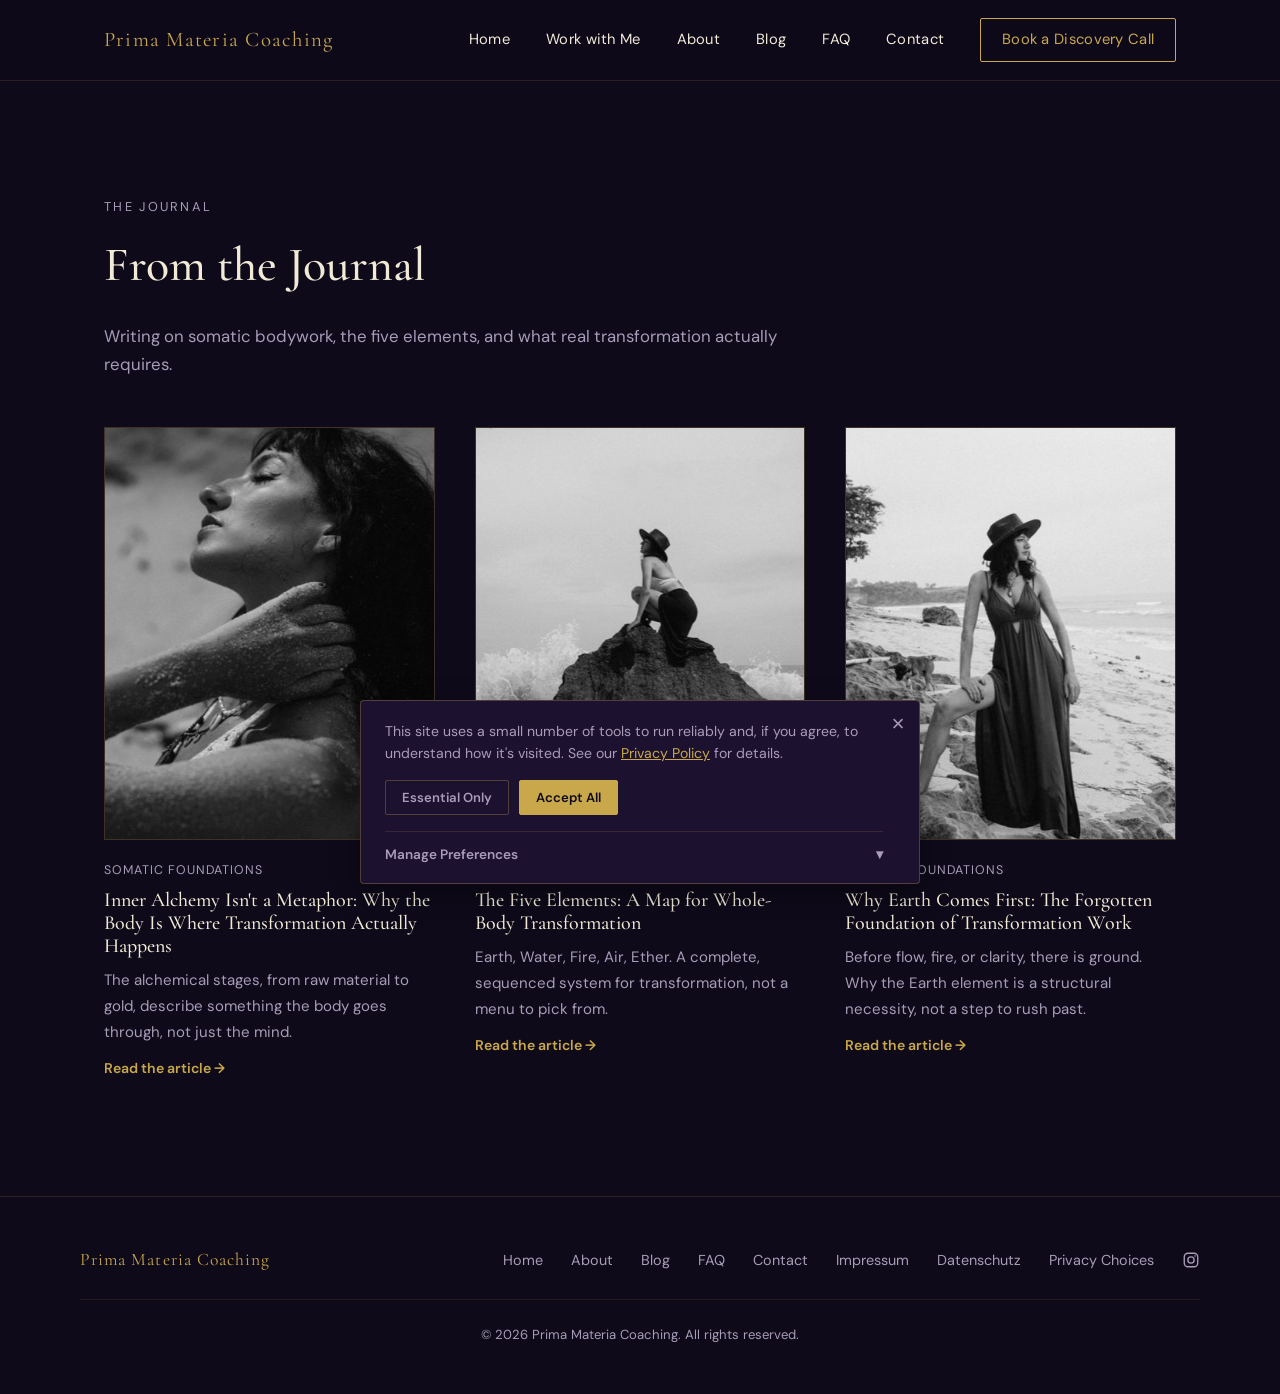
==== blog.html @ 2eb8806b "Add two more blog posts: The Five Elements overview and Inner Alchemy New posts from the provided ma" ====
<!DOCTYPE html>
<html lang="en">
<head>
<!-- Google tag (gtag.js), loaded only after cookie consent is granted -->
<script>
  window.dataLayer = window.dataLayer || [];
  function gtag(){dataLayer.push(arguments);}
  gtag('js', new Date());
</script>
<meta charset="UTF-8">
<meta name="viewport" content="width=device-width, initial-scale=1.0">
<title>Blog &mdash; Prima Materia Coaching</title>
<meta name="description" content="Writing on somatic bodywork, the five elements, and alchemical coaching from Prima Materia.">

<link rel="icon" href="data:image/svg+xml,%3Csvg xmlns='http://www.w3.org/2000/svg' viewBox='0 0 64 64'%3E%3Ccircle cx='32' cy='32' r='24' fill='none' stroke='%23C9A84C' stroke-width='3'/%3E%3Ccircle cx='32' cy='32' r='4' fill='%23C9A84C'/%3E%3C/svg%3E" type="image/svg+xml">

<link rel="preconnect" href="https://fonts.googleapis.com">
<link rel="preconnect" href="https://fonts.gstatic.com" crossorigin>
<link href="https://fonts.googleapis.com/css2?family=Cormorant+Garamond:ital,wght@0,400;0,500;0,600;1,500&family=DM+Sans:wght@400;500;600&display=swap" rel="stylesheet">

<link rel="stylesheet" href="css/style.css">
</head>
<body>

<a class="skip-link" href="#main">Skip to content</a>

<div class="consent-banner" id="cookieBanner" role="dialog" aria-live="polite" aria-label="Cookie notice">
  <button type="button" class="consent-banner-close" id="cookieClose" aria-label="Close">&times;</button>
  <p class="consent-banner-text">This site uses a small number of tools to run reliably and, if you agree, to understand how it's visited. See our <a href="datenschutz.html">Privacy Policy</a> for details.</p>
  <div class="consent-banner-actions">
    <button type="button" class="consent-btn-outline" id="cookieEssentialOnly">Essential Only</button>
    <button type="button" class="consent-btn-solid" id="cookieAcceptAllBanner">Accept All</button>
  </div>

  <button type="button" class="consent-accordion-toggle" id="cookieManagePrefs" aria-expanded="false" aria-controls="cookiePrefsPanel">
    <span>Manage Preferences</span>
    <span class="consent-accordion-chevron" aria-hidden="true">&#9662;</span>
  </button>

  <div class="consent-accordion-panel" id="cookiePrefsPanel" hidden>
    <p class="consent-purposes-label">Purposes</p>

    <div class="consent-purpose">
      <div class="consent-purpose-row">
        <div class="consent-purpose-info">
          <p class="consent-purpose-name">Analytics</p>
          <p class="consent-purpose-basis">Legal Basis: Consent &mdash; Opt In</p>
        </div>
        <label class="consent-toggle">
          <input type="checkbox" id="toggleAnalytics">
          <span class="consent-toggle-track"></span>
        </label>
      </div>
      <p class="consent-purpose-detail">Google Analytics, used to understand how visitors use this site. Nothing is loaded or set unless you opt in.</p>
    </div>

    <div class="consent-purpose">
      <div class="consent-purpose-row">
        <div class="consent-purpose-info">
          <p class="consent-purpose-name">Essential</p>
          <p class="consent-purpose-basis">Legal Basis: Legitimate Interest &mdash; Always Active</p>
        </div>
        <label class="consent-toggle consent-toggle--locked">
          <input type="checkbox" checked disabled aria-label="Essential, always active">
          <span class="consent-toggle-track"></span>
        </label>
      </div>
      <p class="consent-purpose-detail">Basic hosting and security logs required to serve this website reliably.</p>
    </div>

    <div class="consent-accordion-footer">
      <button type="button" class="btn btn-primary" id="cookieConfirm">Confirm</button>
    </div>
  </div>
</div>

<header class="site-header" id="siteHeader">
  <div class="nav-wrap">
    <a href="index.html#top" class="brand">Prima&nbsp;Materia&nbsp;Coaching</a>

    <nav class="site-nav" id="siteNav" aria-label="Primary">
      <a href="index.html#top">Home</a>
      <a href="index.html#journey">Work with Me</a>
      <a href="index.html#about">About</a>
      <a href="blog.html">Blog</a>
      <a href="index.html#faq">FAQ</a>
      <a href="index.html#contact">Contact</a>
      <a class="nav-cta calendly-link" href="https://calendly.com/imenbouzouita/1-1-discovery-call" target="_blank" rel="noopener">Book a Discovery Call</a>
    </nav>

    <button class="nav-toggle" id="navToggle" aria-expanded="false" aria-controls="siteNav" aria-label="Toggle navigation menu">
      <span></span><span></span><span></span>
    </button>
  </div>
</header>

<main id="main">
  <section class="section">
    <div class="section-inner">
      <p class="eyebrow">The Journal</p>
      <h1 class="section-headline">From the Journal</h1>
      <p class="section-intro">Writing on somatic bodywork, the five elements, and what real transformation actually requires.</p>

      <div class="blog-grid">
        <a class="blog-card" href="blog/inner-alchemy-and-the-body.html">
          <span class="blog-card-image">
            <img src="images/blog-03-alchemy-thumb.jpg" alt="Black and white close-up photo of a woman with sand on her skin, hands at her collarbone, eyes closed" width="640" height="960" loading="lazy">
          </span>
          <span class="blog-card-date">Somatic Foundations</span>
          <h3>Inner Alchemy Isn't a Metaphor: Why the Body Is Where Transformation Actually Happens</h3>
          <p>The alchemical stages, from raw material to gold, describe something the body goes through, not just the mind.</p>
          <span class="blog-card-link">Read the article &rarr;</span>
        </a>
        <a class="blog-card" href="blog/the-five-elements-overview.html">
          <span class="blog-card-image">
            <img src="images/blog-02-elements-thumb.jpg" alt="Black and white photo of a woman crouched on a rocky outcrop above crashing waves" width="640" height="960" loading="lazy">
          </span>
          <span class="blog-card-date">Somatic Foundations</span>
          <h3>The Five Elements: A Map for Whole-Body Transformation</h3>
          <p>Earth, Water, Fire, Air, Ether. A complete, sequenced system for transformation, not a menu to pick from.</p>
          <span class="blog-card-link">Read the article &rarr;</span>
        </a>
        <a class="blog-card" href="blog/why-earth-comes-first.html">
          <span class="blog-card-image">
            <img src="images/blog-01-earth-thumb.jpg" alt="Black and white portrait on a beach, evoking groundedness and the Earth element" width="640" height="960" loading="lazy">
          </span>
          <span class="blog-card-date">Somatic Foundations</span>
          <h3>Why Earth Comes First: The Forgotten Foundation of Transformation Work</h3>
          <p>Before flow, fire, or clarity, there is ground. Why the Earth element is a structural necessity, not a step to rush past.</p>
          <span class="blog-card-link">Read the article &rarr;</span>
        </a>
      </div>
    </div>
  </section>
</main>

<footer class="site-footer">
  <div class="footer-inner">
    <a href="index.html#top" class="brand brand--footer">Prima&nbsp;Materia&nbsp;Coaching</a>
    <nav class="footer-nav" aria-label="Footer">
      <a href="index.html#top">Home</a>
      <a href="index.html#about">About</a>
      <a href="blog.html">Blog</a>
      <a href="index.html#faq">FAQ</a>
      <a href="index.html#contact">Contact</a>
      <a href="impressum.html">Impressum</a>
      <a href="datenschutz.html">Datenschutz</a>
      <a href="#" id="cookieSettingsLink">Privacy Choices</a>
      <a href="https://www.instagram.com/ima_gi_n/" target="_blank" rel="noopener" class="footer-nav-icon" aria-label="Instagram">
        <svg viewBox="0 0 24 24" width="18" height="18" fill="none" stroke="currentColor" stroke-width="1.8" aria-hidden="true">
          <rect x="3" y="3" width="18" height="18" rx="5"/>
          <circle cx="12" cy="12" r="4.2"/>
          <circle cx="17.4" cy="6.6" r="1.1" fill="currentColor" stroke="none"/>
        </svg>
      </a>
    </nav>
    <p class="footer-copyright">&copy; <span id="year">2026</span> Prima Materia Coaching. All rights reserved.</p>
  </div>
</footer>

<script src="js/script.js"></script>
</body>
</html>
---- css/style.css ----
/* ===== Tokens ===== */
:root {
  --bg: #0E0A1A;
  --surface: #1C1230;
  --gold: #C9A84C;
  --amber: #B07060;
  --text: #F0EAD6;
  --muted: #A89CB8;

  --font-display: 'Cormorant Garamond', 'Times New Roman', serif;
  --font-body: 'DM Sans', -apple-system, BlinkMacSystemFont, sans-serif;

  --max-width: 1120px;
  --section-pad: clamp(4.5rem, 9vw, 8rem);
}

/* ===== Reset ===== */
* { box-sizing: border-box; }
html { scroll-behavior: smooth; }
@media (prefers-reduced-motion: reduce) {
  html { scroll-behavior: auto; }
}

body {
  margin: 0;
  background: var(--bg);
  color: var(--text);
  font-family: var(--font-body);
  font-size: 1.0625rem;
  line-height: 1.7;
  -webkit-font-smoothing: antialiased;
}

h1, h2, h3 {
  font-family: var(--font-display);
  font-weight: 500;
  line-height: 1.15;
  margin: 0 0 0.6em;
  color: var(--text);
}

p { margin: 0 0 1.2em; }
a { color: inherit; }

img, svg { display: block; max-width: 100%; }

/* ===== Skip link ===== */
.skip-link {
  position: absolute;
  left: -999px;
  top: 0;
  background: var(--gold);
  color: var(--bg);
  padding: 0.75rem 1.25rem;
  z-index: 200;
  font-weight: 600;
  text-decoration: none;
}
.skip-link:focus {
  left: 1rem;
  top: 1rem;
}

/* ===== Cookie notice, single container with an inline accordion ===== */
.consent-banner {
  display: none;
  position: fixed;
  left: 1rem;
  right: 1rem;
  bottom: 1rem;
  z-index: 300;
  max-width: 560px;
  max-height: 85vh;
  overflow-y: auto;
  margin: 0 auto;
  background: var(--surface);
  border: 1px solid rgba(201, 168, 76, 0.3);
  border-radius: 4px;
  padding: 1.25rem 2.25rem 1.25rem 1.5rem;
  box-shadow: 0 10px 30px rgba(0, 0, 0, 0.35);
}
.consent-banner.is-visible {
  display: block;
}
.consent-banner-close {
  position: absolute;
  top: 0.75rem;
  right: 0.9rem;
  background: none;
  border: none;
  color: var(--muted);
  font-size: 1.4rem;
  line-height: 1;
  cursor: pointer;
  padding: 0;
}
.consent-banner-close:hover { color: var(--gold); }
.consent-banner-text {
  margin: 0 0 1rem;
  color: var(--muted);
  font-size: 0.88rem;
  line-height: 1.5;
}
.consent-banner-text a {
  color: var(--gold);
  text-decoration: underline;
}
.consent-banner-actions {
  display: flex;
  flex-wrap: wrap;
  gap: 0.6rem;
}
.consent-accordion-toggle {
  display: flex;
  align-items: center;
  justify-content: space-between;
  gap: 0.75rem;
  width: 100%;
  margin-top: 1rem;
  background: none;
  border: none;
  border-top: 1px solid rgba(201, 168, 76, 0.15);
  color: var(--muted);
  font-family: var(--font-body);
  font-size: 0.85rem;
  font-weight: 600;
  cursor: pointer;
  padding: 0.9rem 0 0;
  text-align: left;
}
.consent-accordion-toggle:hover { color: var(--gold); }
.consent-accordion-chevron {
  transition: transform 0.2s ease;
  flex-shrink: 0;
}
.consent-accordion-toggle[aria-expanded="true"] .consent-accordion-chevron {
  transform: rotate(180deg);
}
.consent-accordion-panel {
  padding-top: 0.75rem;
}
.consent-purposes-label {
  font-size: 0.8rem;
  letter-spacing: 0.1em;
  text-transform: uppercase;
  color: var(--muted);
  margin: 0 0 0.25rem;
}
.consent-btn-outline,
.consent-btn-solid {
  font-family: var(--font-body);
  font-size: 0.82rem;
  font-weight: 600;
  padding: 0.5rem 1rem;
  border-radius: 2px;
  cursor: pointer;
  transition: border-color 0.2s ease, background-color 0.2s ease, color 0.2s ease;
}
.consent-btn-outline {
  background: none;
  border: 1px solid rgba(201, 168, 76, 0.3);
  color: var(--muted);
}
.consent-btn-outline:hover { border-color: var(--gold); color: var(--gold); }
.consent-btn-solid {
  background: var(--gold);
  border: 1px solid var(--gold);
  color: var(--bg);
}
.consent-btn-solid:hover { background: transparent; color: var(--gold); }

.consent-purpose {
  border-top: 1px solid rgba(201, 168, 76, 0.15);
  padding: 1rem 0;
}
.consent-purpose-row {
  display: flex;
  align-items: center;
  justify-content: space-between;
  gap: 1rem;
}
.consent-purpose-name {
  margin: 0 0 0.2rem;
  font-family: var(--font-body);
  font-weight: 600;
  color: var(--text);
  font-size: 0.98rem;
}
.consent-purpose-basis {
  margin: 0;
  font-size: 0.78rem;
  color: var(--muted);
}
.consent-purpose-detail {
  margin: 0.6rem 0 0;
  font-size: 0.85rem;
  color: var(--muted);
  line-height: 1.5;
}

.consent-toggle {
  position: relative;
  display: inline-block;
  width: 44px;
  height: 24px;
  flex-shrink: 0;
}
.consent-toggle input {
  position: absolute;
  opacity: 0;
  width: 100%;
  height: 100%;
  margin: 0;
  cursor: pointer;
}
.consent-toggle-track {
  position: absolute;
  inset: 0;
  background: rgba(201, 168, 76, 0.2);
  border-radius: 999px;
  transition: background-color 0.2s ease;
  pointer-events: none;
}
.consent-toggle-track::before {
  content: "";
  position: absolute;
  left: 3px;
  top: 3px;
  width: 18px;
  height: 18px;
  background: var(--muted);
  border-radius: 50%;
  transition: transform 0.2s ease, background-color 0.2s ease;
}
.consent-toggle input:checked + .consent-toggle-track {
  background: var(--gold);
}
.consent-toggle input:checked + .consent-toggle-track::before {
  transform: translateX(20px);
  background: var(--bg);
}
.consent-toggle input:disabled {
  cursor: not-allowed;
}
.consent-toggle input:disabled + .consent-toggle-track {
  opacity: 0.6;
}
.consent-toggle input:focus-visible + .consent-toggle-track {
  outline: 2px solid var(--gold);
  outline-offset: 2px;
}

.consent-accordion-footer {
  display: flex;
  justify-content: flex-end;
  margin-top: 0.5rem;
  padding-top: 1.25rem;
  border-top: 1px solid rgba(201, 168, 76, 0.15);
}
@media (max-width: 560px) {
  .consent-banner-actions .consent-btn-outline,
  .consent-banner-actions .consent-btn-solid { flex: 1; }
}
@media (prefers-reduced-motion: reduce) {
  .consent-toggle-track,
  .consent-toggle-track::before,
  .consent-accordion-chevron,
  .consent-btn-outline,
  .consent-btn-solid {
    transition: none;
  }
}

/* ===== Focus states ===== */
a:focus-visible,
button:focus-visible,
summary:focus-visible {
  outline: 2px solid var(--gold);
  outline-offset: 3px;
}

/* ===== Layout helpers ===== */
.section-inner {
  max-width: var(--max-width);
  margin: 0 auto;
  padding: 0 1.5rem;
}
.section-inner--narrow {
  max-width: 760px;
}
.section {
  padding: var(--section-pad) 0;
  position: relative;
}

.eyebrow {
  font-family: var(--font-body);
  font-size: 0.8rem;
  letter-spacing: 0.18em;
  text-transform: uppercase;
  color: var(--muted);
  margin: 0 0 1.25rem;
}
.eyebrow--brand {
  color: var(--gold);
  font-family: var(--font-display);
  font-size: 1.15rem;
  letter-spacing: 0.28em;
  margin-bottom: 1.5rem;
}

.sr-only {
  position: absolute;
  width: 1px;
  height: 1px;
  padding: 0;
  margin: -1px;
  overflow: hidden;
  clip: rect(0, 0, 0, 0);
  white-space: nowrap;
  border: 0;
}

.element-cycle {
  color: var(--gold);
  display: inline-block;
  width: 6.4ch;
  text-align: left;
  white-space: nowrap;
  transition: opacity 0.6s ease, transform 0.6s ease;
}
@media (max-width: 700px) {
  .element-cycle {
    display: block;
    width: auto;
    text-align: center;
    margin-top: -0.15em;
  }
}
.element-cycle.is-fading {
  opacity: 0;
  transform: translateY(4px);
}

.section-headline {
  font-size: clamp(2rem, 4.5vw, 3rem);
  max-width: 20ch;
}
.section-intro {
  max-width: 62ch;
  color: var(--muted);
  font-size: 1.05rem;
}

/* ===== Buttons ===== */
.btn {
  display: inline-block;
  font-family: var(--font-body);
  font-weight: 600;
  font-size: 0.95rem;
  letter-spacing: 0.03em;
  text-decoration: none;
  padding: 0.95rem 2.1rem;
  border-radius: 2px;
  border: 1px solid var(--gold);
  transition: background-color 0.25s ease, color 0.25s ease, transform 0.25s ease;
}
.btn-primary {
  background: var(--gold);
  color: var(--bg);
}
.btn-primary:hover,
.btn-primary:focus-visible {
  background: transparent;
  color: var(--gold);
}
.btn-large {
  padding: 1.15rem 2.6rem;
  font-size: 1rem;
}

/* ===== Header / Nav ===== */
.site-header {
  position: sticky;
  top: 0;
  z-index: 100;
  border-bottom: 1px solid rgba(201, 168, 76, 0.15);
}
.site-header::before {
  content: "";
  position: absolute;
  inset: 0;
  z-index: -1;
  background: rgba(14, 10, 26, 0.82);
  backdrop-filter: blur(10px);
  -webkit-backdrop-filter: blur(10px);
}
.nav-wrap {
  max-width: var(--max-width);
  margin: 0 auto;
  padding: 1.1rem 1.5rem;
  display: flex;
  align-items: center;
  justify-content: space-between;
}
.brand {
  font-family: var(--font-display);
  font-size: 1.3rem;
  letter-spacing: 0.06em;
  color: var(--gold);
  text-decoration: none;
}
.site-nav {
  display: flex;
  align-items: center;
  gap: 2.25rem;
}
.site-nav a {
  text-decoration: none;
  font-size: 0.92rem;
  letter-spacing: 0.02em;
  color: var(--text);
}
.site-nav a:not(.nav-cta):hover {
  color: var(--gold);
}
.nav-cta {
  display: inline-block;
  border: 1px solid var(--gold);
  color: var(--gold) !important;
  text-decoration: none;
  padding: 0.55rem 1.3rem;
  border-radius: 2px;
  transition: background-color 0.2s ease, color 0.2s ease;
}
.nav-cta:hover {
  background: var(--gold);
  color: var(--bg) !important;
}

.nav-toggle {
  display: none;
  flex-direction: column;
  justify-content: center;
  gap: 5px;
  width: 34px;
  height: 34px;
  background: none;
  border: none;
  cursor: pointer;
  padding: 0;
}
.nav-toggle span {
  display: block;
  width: 100%;
  height: 2px;
  background: var(--gold);
  transition: transform 0.25s ease, opacity 0.25s ease;
}
.nav-toggle[aria-expanded="true"] span:nth-child(1) {
  transform: translateY(7px) rotate(45deg);
}
.nav-toggle[aria-expanded="true"] span:nth-child(2) {
  opacity: 0;
}
.nav-toggle[aria-expanded="true"] span:nth-child(3) {
  transform: translateY(-7px) rotate(-45deg);
}

@media (max-width: 780px) {
  .nav-toggle { display: flex; }
  .site-nav {
    position: fixed;
    inset: 0 0 0 auto;
    top: 68px;
    height: calc(100% - 68px);
    width: min(78vw, 320px);
    background: var(--surface);
    flex-direction: column;
    align-items: flex-start;
    padding: 2.5rem 2rem;
    gap: 1.75rem;
    transform: translateX(100%);
    transition: transform 0.3s ease;
    border-left: 1px solid rgba(201, 168, 76, 0.2);
  }
  .site-nav.is-open {
    transform: translateX(0);
  }
  .site-nav .nav-cta {
    width: 100%;
    text-align: center;
  }
}

/* ===== Sacred geometry ===== */
.sacred-geometry {
  position: absolute;
  inset: 0;
  display: flex;
  align-items: center;
  justify-content: center;
  overflow: hidden;
  pointer-events: none;
  z-index: 1;
}
.sg-stack {
  position: relative;
  width: min(140vw, 900px);
  aspect-ratio: 1;
  animation: breathe 9s ease-in-out infinite;
  transform-origin: 50% 50%;
}
.sg-rotate {
  position: absolute;
  inset: 0;
  opacity: 0.16;
  animation: rotate-slow 160s linear infinite;
  transform-origin: 50% 50%;
}
.sg-rotate--outer {
  inset: -14%;
  opacity: 0.08;
  animation: rotate-slow 240s linear infinite reverse;
}
.sg-svg { width: 100%; height: 100%; display: block; }

.sacred-geometry--small .sg-stack {
  width: min(100vw, 640px);
}
.sacred-geometry--small .sg-rotate {
  opacity: 0.12;
}

@keyframes rotate-slow {
  from { transform: rotate(0deg); }
  to { transform: rotate(360deg); }
}
@keyframes breathe {
  0%, 100% { transform: scale(1); }
  50% { transform: scale(1.045); }
}

@media (prefers-reduced-motion: reduce) {
  .sg-rotate { animation: none; }
  .sg-stack { animation: none; }
  .hero-photo-img { animation: none; }
}

/* ===== Hero ===== */
.hero {
  min-height: 92vh;
  display: flex;
  align-items: center;
  justify-content: center;
  text-align: center;
  padding: 8rem 1.5rem 5rem;
  position: relative;
  overflow: hidden;
  background: var(--bg);
}
.hero-photo-media {
  position: absolute;
  inset: 0;
  z-index: 0;
  overflow: hidden;
}
.hero-photo-img {
  display: block;
  width: 100%;
  height: 100%;
  object-fit: cover;
  object-position: center 12%;
  filter: grayscale(1) contrast(1.05);
  animation: ken-burns 32s ease-in-out infinite;
  transform-origin: 55% 25%;
  will-change: transform;
}
@keyframes ken-burns {
  0% { transform: scale(1) translate3d(0, 0, 0); }
  50% { transform: scale(1.09) translate3d(-1.2%, -1%, 0); }
  100% { transform: scale(1) translate3d(0, 0, 0); }
}
.hero-photo-overlay {
  position: absolute;
  inset: 0;
  z-index: 1;
  background:
    linear-gradient(180deg, rgba(14, 10, 26, 0.82) 0%, rgba(14, 10, 26, 0.68) 35%, rgba(14, 10, 26, 0.82) 78%, rgba(14, 10, 26, 0.94) 100%);
}
.hero-inner {
  position: relative;
  z-index: 2;
  max-width: 780px;
}
.hero-headline {
  font-size: clamp(2.6rem, 7vw, 4.5rem);
  margin-bottom: 0.5em;
  background: linear-gradient(90deg, var(--text) 20%, var(--gold) 50%, var(--text) 80%);
  background-size: 180% auto;
  background-position: 0% 0%;
  -webkit-background-clip: text;
  background-clip: text;
  color: transparent;
  -webkit-text-fill-color: transparent;
  animation: headline-shimmer 7s ease-in-out infinite;
}
@keyframes headline-shimmer {
  0% { background-position: 0% 0%; }
  100% { background-position: -180% 0%; }
}
@media (prefers-reduced-motion: reduce) {
  .hero-headline {
    animation: none;
    background: none;
    -webkit-text-fill-color: currentColor;
    color: var(--text);
  }
}
.hero-sub {
  font-size: clamp(1.05rem, 2vw, 1.25rem);
  color: var(--text);
  max-width: 46ch;
  margin: 0 auto 1.25em;
}
.hero-support {
  color: var(--muted);
  max-width: 52ch;
  margin: 0 auto 2.25em;
  font-size: 0.98rem;
}

/* ===== Mirror section ===== */
.mirror {
  background: var(--surface);
}
.tree-of-life {
  position: absolute;
  inset: 0;
  display: flex;
  align-items: center;
  justify-content: center;
  overflow: hidden;
  pointer-events: none;
  z-index: 0;
}
.tol-svg {
  width: min(88%, 820px);
  height: auto;
  opacity: 0.09;
}
@media (max-width: 700px) {
  .tol-svg {
    width: min(150%, 640px);
  }
}
.mirror .section-inner {
  position: relative;
  z-index: 1;
  max-width: 760px;
  text-align: center;
}
.mirror-body {
  position: relative;
  margin-top: 2.5rem;
}
.mirror-body .mirror-list,
.mirror-body .mirror-closing {
  position: relative;
  z-index: 1;
}
.mirror-list p {
  font-family: var(--font-display);
  font-size: clamp(1.15rem, 2.4vw, 1.5rem);
  font-style: italic;
  color: var(--text);
  margin-bottom: 1.4em;
  text-shadow: 0 0 14px var(--surface), 0 0 6px var(--surface);
}
.mirror-closing {
  margin-top: 2rem;
  color: var(--gold);
  font-weight: 600;
  font-family: var(--font-body);
  font-size: 1rem;
  letter-spacing: 0.02em;
  text-shadow: 0 0 14px var(--surface), 0 0 6px var(--surface);
}

/* ===== Timeline (Five elements) ===== */
.timeline {
  list-style: none;
  margin: 4rem 0 0;
  padding: 0;
  position: relative;
}
.timeline::before {
  content: "";
  position: absolute;
  left: 29px;
  top: 8px;
  bottom: 8px;
  width: 1px;
  background: linear-gradient(to bottom, transparent, var(--gold) 8%, var(--gold) 92%, transparent);
  opacity: 0.35;
}
.timeline-item {
  display: flex;
  gap: 1.75rem;
  margin-bottom: 3.25rem;
  position: relative;
}
.timeline-item:last-child { margin-bottom: 0; }
.timeline-icon {
  flex: none;
  width: 60px;
  height: 60px;
  border-radius: 50%;
  background: var(--surface);
  border: 1px solid rgba(201, 168, 76, 0.4);
  display: flex;
  align-items: center;
  justify-content: center;
  padding: 12px;
  position: relative;
  z-index: 1;
}
.timeline-icon svg { width: 100%; height: 100%; }
.timeline-icon-glyph {
  font-size: 1.9rem;
  line-height: 1;
  color: var(--gold);
}
.timeline-content h3 {
  font-size: 1.6rem;
  color: var(--gold);
  margin-bottom: 0.2em;
}
.timeline-tags {
  font-size: 0.8rem;
  letter-spacing: 0.08em;
  text-transform: uppercase;
  color: var(--muted);
  margin-bottom: 0.8em;
}
.timeline-content p:last-child {
  color: var(--text);
  max-width: 60ch;
  margin-bottom: 0;
}

@media (max-width: 560px) {
  .timeline::before { left: 23px; }
  .timeline-icon { width: 46px; height: 46px; padding: 9px; }
  .timeline-item { gap: 1.15rem; }
}

/* ===== Process ===== */
.process { background: var(--surface); }
.steps {
  display: grid;
  grid-template-columns: repeat(4, 1fr);
  gap: 2.5rem;
  margin: 3.5rem 0 3rem;
}
.step-mark {
  display: inline-block;
  font-size: 1.8rem;
  color: var(--gold);
  margin-bottom: 1rem;
}
.step h3 {
  font-size: 1.4rem;
  margin-bottom: 0.5em;
}
.step p { color: var(--muted); }

.process-closing {
  font-family: var(--font-display);
  font-style: italic;
  font-size: 1.2rem;
  color: var(--text);
  max-width: 56ch;
  margin-bottom: 2rem;
}

@media (max-width: 860px) {
  .steps { grid-template-columns: repeat(2, 1fr); gap: 2.25rem; }
}
@media (max-width: 560px) {
  .steps { grid-template-columns: 1fr; }
}

/* ===== About ===== */
.section-inner--about { max-width: 980px; }
.about-grid {
  display: grid;
  grid-template-columns: minmax(220px, 300px) 1fr;
  gap: 3.5rem;
  margin-top: 3rem;
  align-items: start;
}
.about-portrait {
  margin: 0;
  position: sticky;
  top: 6.5rem;
}
.about-portrait img {
  width: 100%;
  height: auto;
  display: block;
  filter: grayscale(1) contrast(1.05);
  border: 1px solid rgba(201, 168, 76, 0.25);
}
.about-copy p { color: var(--text); }
.about-invitation {
  color: var(--gold);
  font-family: var(--font-display);
  font-size: 1.2rem;
  margin-top: 1.75rem;
}
.credentials {
  margin-top: 2.5rem;
  padding-top: 2rem;
  border-top: 1px solid rgba(201, 168, 76, 0.2);
  color: var(--muted);
  font-size: 0.92rem;
  line-height: 1.75;
}

.credential-highlight {
  font-family: var(--font-display);
  font-size: clamp(1.05rem, 1.8vw, 1.2rem);
  color: var(--text);
  border-top: 1px solid rgba(201, 168, 76, 0.3);
  border-bottom: 1px solid rgba(201, 168, 76, 0.3);
  padding: 1.1rem 0;
  margin: 1.75rem 0;
}
.credential-highlight strong {
  color: var(--gold);
  font-weight: 500;
}

@media (max-width: 760px) {
  .about-grid {
    grid-template-columns: 1fr;
    gap: 2rem;
  }
  .about-portrait {
    position: static;
    max-width: 280px;
    margin: 0 auto;
  }
}

/* ===== FAQ ===== */
.faq-list { margin-top: 2.5rem; }
.faq-item {
  border-bottom: 1px solid rgba(201, 168, 76, 0.2);
  padding: 1.5rem 0;
}
.faq-item summary {
  cursor: pointer;
  font-family: var(--font-display);
  font-size: 1.25rem;
  color: var(--text);
  list-style: none;
  display: flex;
  align-items: center;
  justify-content: space-between;
  gap: 1rem;
}
.faq-item summary::-webkit-details-marker { display: none; }
.faq-item summary::after {
  content: "+";
  flex: none;
  color: var(--gold);
  font-size: 1.5rem;
  font-family: var(--font-body);
  transition: transform 0.25s ease;
}
.faq-item[open] summary::after {
  transform: rotate(45deg);
}
.faq-item p {
  color: var(--muted);
  margin: 1rem 0 0;
  max-width: 62ch;
}

/* ===== Contact ===== */
.contact { background: var(--surface); }
.contact-form {
  margin-top: 2.5rem;
  display: flex;
  flex-direction: column;
  gap: 1.5rem;
}
.form-row {
  display: flex;
  flex-direction: column;
  gap: 0.5rem;
}
.form-row label {
  font-size: 0.8rem;
  letter-spacing: 0.1em;
  text-transform: uppercase;
  color: var(--muted);
}
.form-row input,
.form-row textarea {
  font-family: var(--font-body);
  font-size: 1rem;
  color: var(--text);
  background: var(--bg);
  border: 1px solid rgba(201, 168, 76, 0.3);
  border-radius: 2px;
  padding: 0.85rem 1rem;
  resize: vertical;
}
.form-row input:focus,
.form-row textarea:focus {
  outline: none;
  border-color: var(--gold);
}
.contact-form .btn {
  align-self: flex-start;
  width: 100%;
  max-width: 320px;
  text-align: center;
  box-sizing: border-box;
}
.form-status {
  font-size: 0.9rem;
  color: var(--gold);
  min-height: 1.3em;
  margin: 0;
}
.form-status.is-error {
  color: var(--amber);
}

.form-secondary-cta {
  margin-top: 2.5rem;
  padding-top: 2rem;
  border-top: 1px solid rgba(201, 168, 76, 0.2);
}
.form-secondary-cta-label {
  color: var(--muted);
  font-size: 0.95rem;
  margin-bottom: 1rem;
}
.faq-disclaimer {
  margin-top: 2.5rem;
  padding-top: 2rem;
  border-top: 1px solid rgba(201, 168, 76, 0.2);
  color: var(--muted);
  font-size: 0.78rem;
  line-height: 1.6;
}
.form-secondary-cta .nav-cta {
  width: 100%;
  max-width: 320px;
  text-align: center;
  box-sizing: border-box;
}

/* ===== Final CTA ===== */
.final-cta {
  text-align: center;
  overflow: hidden;
  position: relative;
}
.final-cta--photo {
  background-image: url("../images/final-cta-bg-mobile.jpg");
  background-size: cover;
  background-position: center 30%;
}
@media (min-width: 701px) {
  .final-cta--photo {
    background-image: url("../images/final-cta-bg.jpg");
  }
}
.final-cta .section-inner { position: relative; z-index: 1; }
.final-cta-body {
  color: var(--muted);
  max-width: 48ch;
  margin: 0 auto 2.25rem;
}

/* ===== Legal content (Impressum) ===== */
.legal-content h2 {
  font-size: 1.25rem;
  margin-top: 2.25rem;
}
.legal-content h2:first-child {
  margin-top: 0;
}
.legal-content p {
  color: var(--muted);
}
.legal-content a {
  color: var(--gold);
}
.legal-updated {
  margin-top: 2.5rem;
  padding-top: 1.5rem;
  border-top: 1px solid rgba(201, 168, 76, 0.15);
  font-size: 0.85rem;
}

/* ===== Blog listing ===== */
.blog-showcase { background: var(--surface); }
.blog-grid {
  display: flex;
  flex-wrap: wrap;
  gap: 2.5rem;
  margin-top: 3rem;
}
.blog-card {
  display: flex;
  flex-direction: column;
  flex: 1 1 280px;
  max-width: 340px;
  text-decoration: none;
  color: inherit;
}
.blog-card-image {
  display: block;
  aspect-ratio: 4 / 5;
  overflow: hidden;
  margin-bottom: 1.25rem;
  border: 1px solid rgba(201, 168, 76, 0.25);
}
.blog-card-image img {
  width: 100%;
  height: 100%;
  object-fit: cover;
  filter: grayscale(1) contrast(1.05);
  transition: transform 0.4s ease;
}
.blog-card:hover .blog-card-image img {
  transform: scale(1.04);
}
.blog-card-date {
  font-size: 0.78rem;
  letter-spacing: 0.08em;
  text-transform: uppercase;
  color: var(--muted);
  margin-bottom: 0.5rem;
}
.blog-card h3 {
  font-size: 1.25rem;
  margin-bottom: 0.5em;
}
.blog-card p {
  color: var(--muted);
  font-size: 0.94rem;
  margin-bottom: 0.75rem;
}
.blog-card-link {
  color: var(--gold);
  font-size: 0.88rem;
  font-weight: 600;
}
.blog-showcase-cta {
  display: inline-block;
  margin-top: 2.5rem;
}
@media (prefers-reduced-motion: reduce) {
  .blog-card-image img { transition: none; }
}

/* ===== Blog article ===== */
.article-back-link {
  display: inline-block;
  margin-bottom: 2.5rem;
  color: var(--muted);
  font-size: 0.9rem;
  text-decoration: underline;
}
.article-back-link:hover { color: var(--gold); }
.article-header {
  max-width: 720px;
  margin: 0 auto 2.5rem;
  text-align: center;
}
.article-header .eyebrow { text-align: center; }
.article-featured-image {
  max-width: 640px;
  margin: 0 auto 3rem;
  border: 1px solid rgba(201, 168, 76, 0.25);
  overflow: hidden;
}
.article-featured-image img {
  width: 100%;
  display: block;
  filter: grayscale(1) contrast(1.05);
}
.article-body {
  max-width: 720px;
  margin: 0 auto;
  color: var(--text);
  font-size: 1.05rem;
  line-height: 1.8;
}
.article-body h2 {
  font-size: 1.6rem;
  margin-top: 2.5rem;
}
.article-body ul {
  margin: 0 0 1.4em;
  padding-left: 1.3em;
}
.article-body li {
  margin-bottom: 0.6em;
}
.article-body strong {
  color: var(--gold);
  font-weight: 600;
}
.article-cta {
  margin-top: 3rem;
  padding-top: 2rem;
  border-top: 1px solid rgba(201, 168, 76, 0.2);
  font-family: var(--font-display);
  font-style: italic;
  font-size: 1.15rem;
  color: var(--muted);
  text-align: center;
}
.article-cta a {
  color: var(--gold);
  font-style: normal;
  font-weight: 600;
}

/* ===== Footer ===== */
.site-footer {
  border-top: 1px solid rgba(201, 168, 76, 0.15);
  padding: 3rem 1.5rem;
}
.footer-inner {
  max-width: var(--max-width);
  margin: 0 auto;
  display: flex;
  flex-wrap: wrap;
  align-items: center;
  justify-content: space-between;
  gap: 1.5rem;
}
.brand--footer { font-size: 1.1rem; }
.footer-nav {
  display: flex;
  flex-wrap: wrap;
  align-items: center;
  justify-content: center;
  gap: 1rem 1.75rem;
}
.footer-nav a {
  text-decoration: none;
  font-size: 0.9rem;
  color: var(--muted);
}
.footer-nav a:hover { color: var(--gold); }
.footer-nav-icon {
  display: inline-flex;
  align-items: center;
}
.footer-copyright {
  width: 100%;
  color: var(--muted);
  font-size: 0.82rem;
  margin: 0;
  text-align: center;
  padding-top: 1.5rem;
  border-top: 1px solid rgba(201, 168, 76, 0.1);
}

/* ===== Scroll reveal ===== */
.reveal {
  opacity: 0;
  transform: translateY(24px);
  transition: opacity 1.4s ease, transform 1.4s ease;
}
.reveal.is-visible {
  opacity: 1;
  transform: translateY(0);
}
@media (prefers-reduced-motion: reduce) {
  .reveal {
    opacity: 1;
    transform: none;
    transition: none;
  }
}
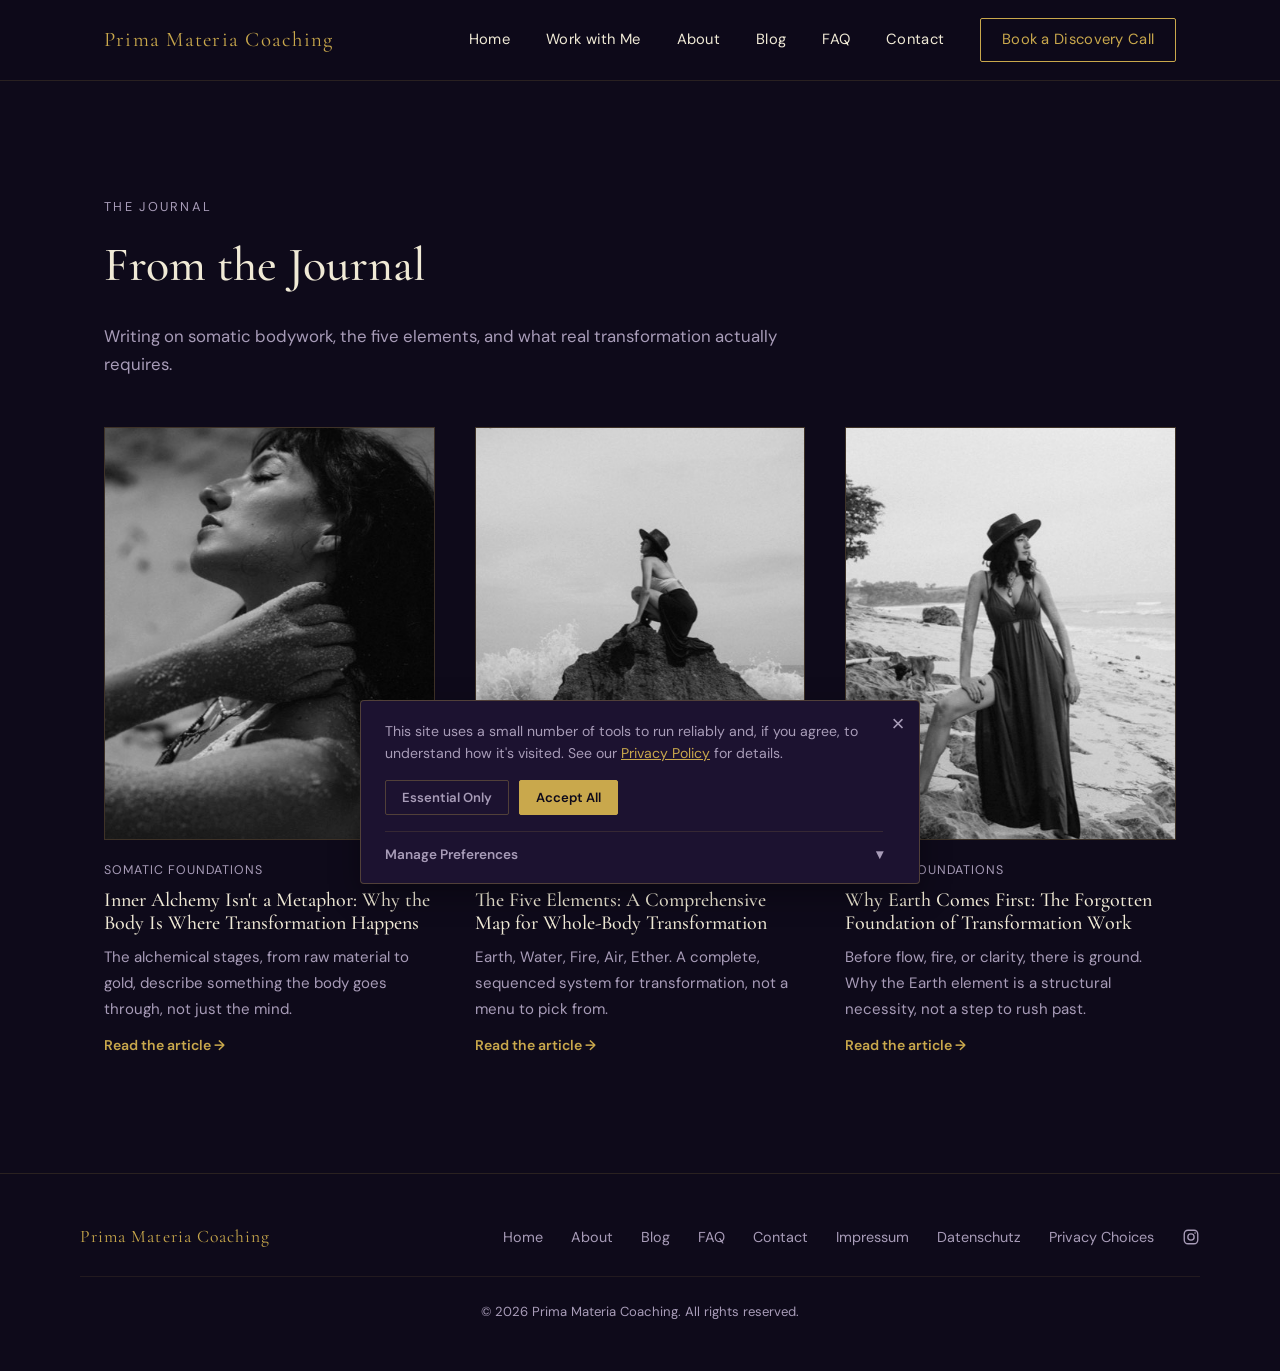
==== commit 7f7dbec5: "Tweak article titles: drop 'Actually', add 'Comprehensive'" ====
--- a/blog.html
+++ b/blog.html
@@ -107,7 +107,7 @@
             <img src="images/blog-03-alchemy-thumb.jpg" alt="Black and white close-up photo of a woman with sand on her skin, hands at her collarbone, eyes closed" width="640" height="960" loading="lazy">
           </span>
           <span class="blog-card-date">Somatic Foundations</span>
-          <h3>Inner Alchemy Isn't a Metaphor: Why the Body Is Where Transformation Actually Happens</h3>
+          <h3>Inner Alchemy Isn't a Metaphor: Why the Body Is Where Transformation Happens</h3>
           <p>The alchemical stages, from raw material to gold, describe something the body goes through, not just the mind.</p>
           <span class="blog-card-link">Read the article &rarr;</span>
         </a>
@@ -116,7 +116,7 @@
             <img src="images/blog-02-elements-thumb.jpg" alt="Black and white photo of a woman crouched on a rocky outcrop above crashing waves" width="640" height="960" loading="lazy">
           </span>
           <span class="blog-card-date">Somatic Foundations</span>
-          <h3>The Five Elements: A Map for Whole-Body Transformation</h3>
+          <h3>The Five Elements: A Comprehensive Map for Whole-Body Transformation</h3>
           <p>Earth, Water, Fire, Air, Ether. A complete, sequenced system for transformation, not a menu to pick from.</p>
           <span class="blog-card-link">Read the article &rarr;</span>
         </a>
--- a/css/style.css
+++ b/css/style.css
@@ -1081,22 +1081,35 @@
   text-decoration: underline;
 }
 .article-back-link:hover { color: var(--gold); }
+.article-cta + .article-back-link {
+  display: block;
+  margin: 3rem 0 0;
+}
 .article-header {
-  max-width: 720px;
-  margin: 0 auto 2.5rem;
-  text-align: center;
-}
-.article-header .eyebrow { text-align: center; }
+  margin: 0 0 2.5rem;
+}
+.article-header .section-headline {
+  max-width: none;
+}
 .article-featured-image {
-  max-width: 640px;
-  margin: 0 auto 3rem;
+  aspect-ratio: 4 / 3;
+  margin: 0 0 3rem;
   border: 1px solid rgba(201, 168, 76, 0.25);
   overflow: hidden;
 }
 .article-featured-image img {
   width: 100%;
+  height: 100%;
   display: block;
+  object-fit: cover;
+  object-position: center 25%;
   filter: grayscale(1) contrast(1.05);
+}
+.article-featured-image--lower img {
+  object-position: center 48%;
+}
+@media (max-width: 560px) {
+  .article-featured-image { aspect-ratio: 4 / 3.6; }
 }
 .article-body {
   max-width: 720px;
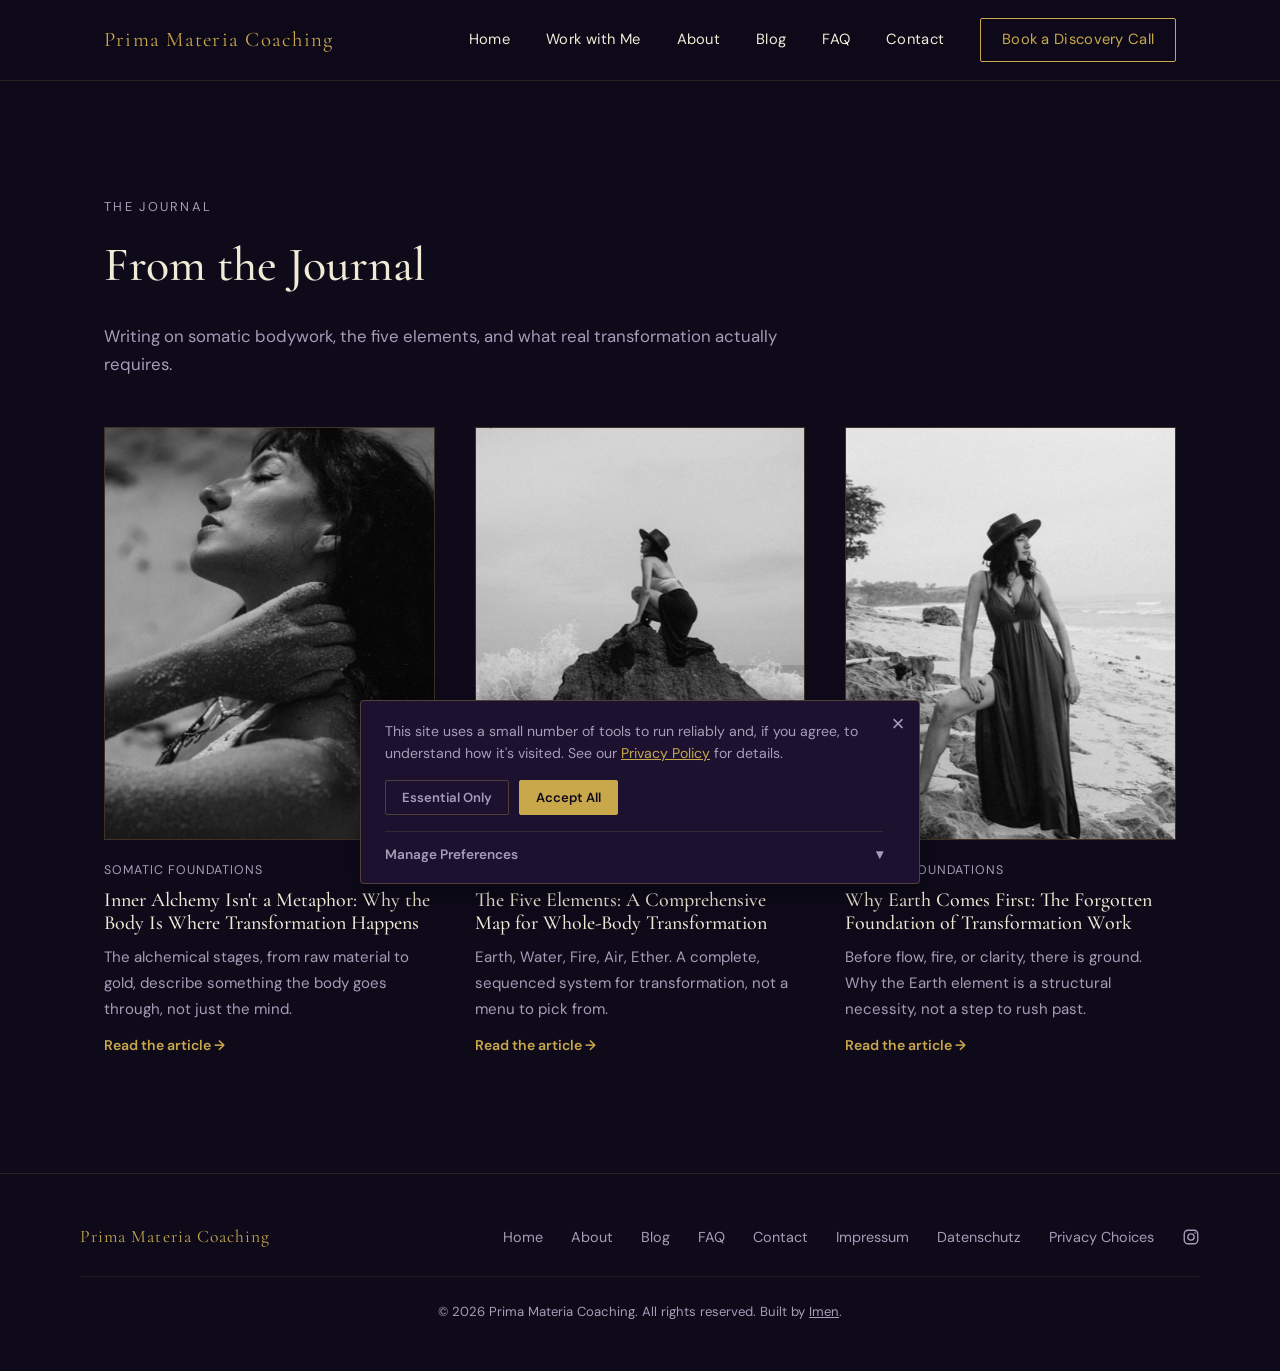
==== commit 270fe1c5: "Add 'Built by Imen' credit link to footer" ====
--- a/blog.html
+++ b/blog.html
@@ -154,7 +154,7 @@
         </svg>
       </a>
     </nav>
-    <p class="footer-copyright">&copy; <span id="year">2026</span> Prima Materia Coaching. All rights reserved.</p>
+    <p class="footer-copyright">&copy; <span id="year">2026</span> Prima Materia Coaching. All rights reserved. Built by <a href="https://www.imenbouzouita.com/" target="_blank" rel="noopener">Imen</a>.</p>
   </div>
 </footer>
 
--- a/css/style.css
+++ b/css/style.css
@@ -1106,7 +1106,13 @@
   filter: grayscale(1) contrast(1.05);
 }
 .article-featured-image--lower img {
-  object-position: center 48%;
+  object-position: center 38%;
+}
+.article-featured-image--higher img {
+  object-position: center 30%;
+}
+.article-featured-image--slight img {
+  object-position: center 18%;
 }
 @media (max-width: 560px) {
   .article-featured-image { aspect-ratio: 4 / 3.6; }
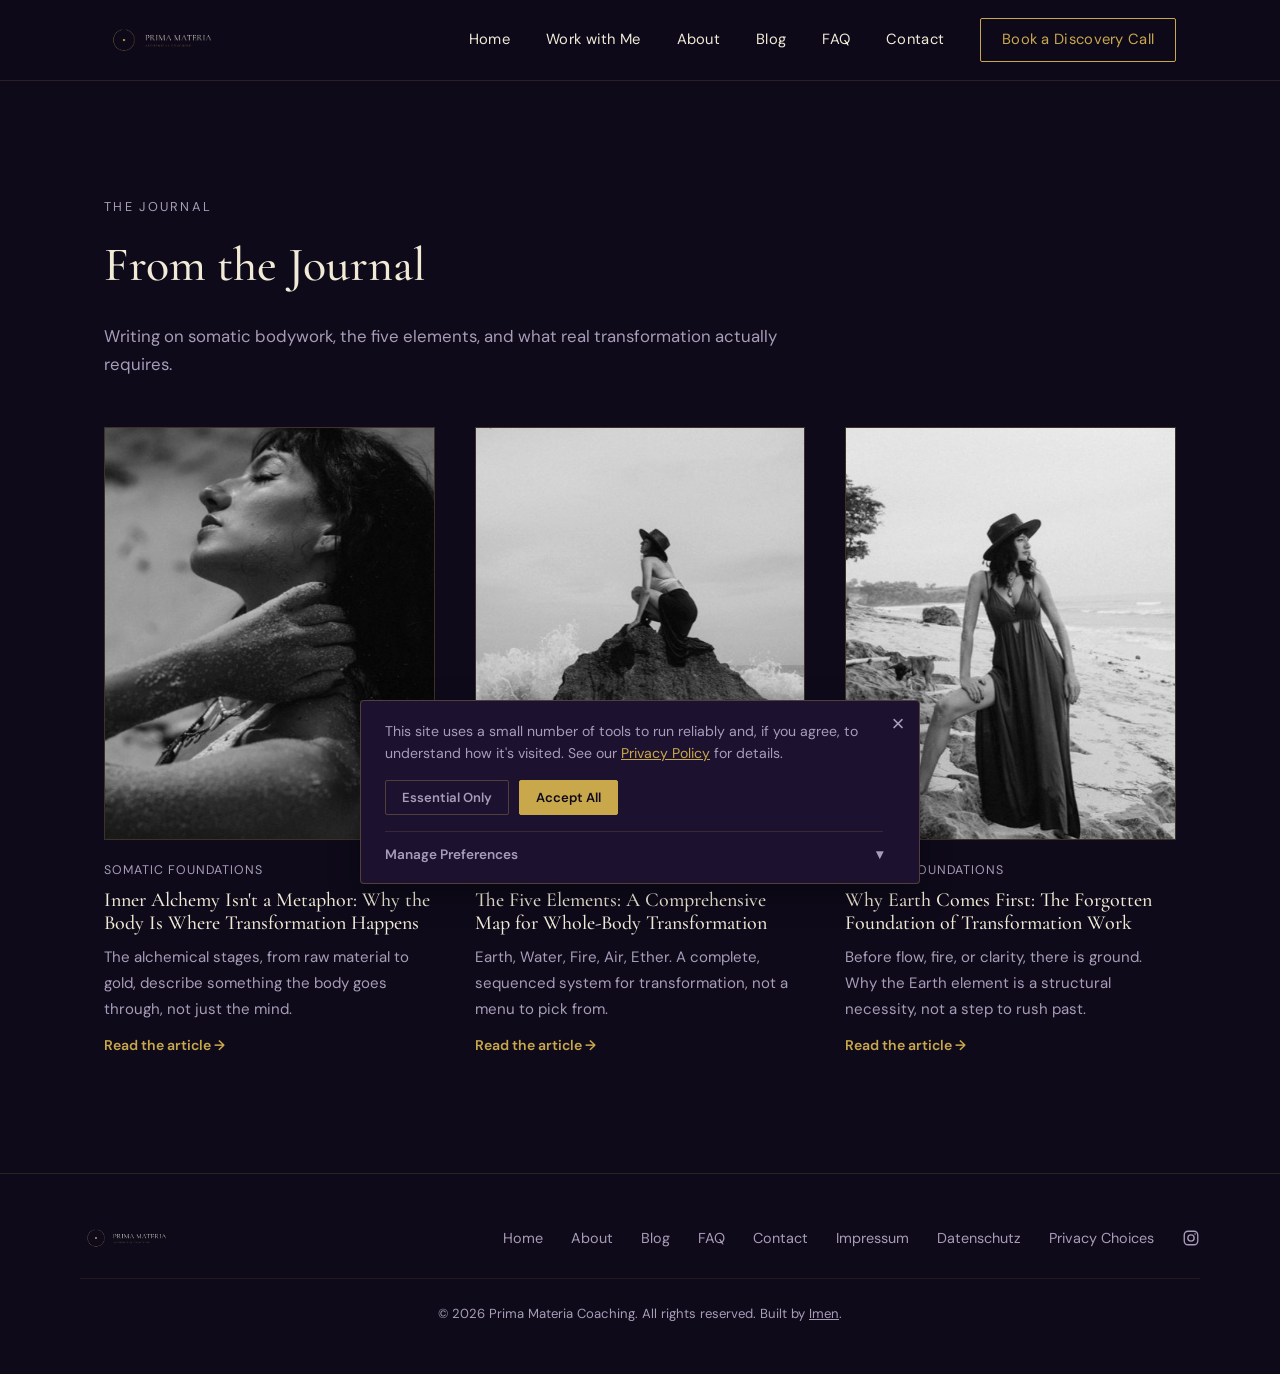
==== commit 3c70cfbe: "Replace text wordmark with logo image in nav and footer Applied across all 7 pages (index, impressum" ====
--- a/blog.html
+++ b/blog.html
@@ -16,7 +16,7 @@
 
 <link rel="preconnect" href="https://fonts.googleapis.com">
 <link rel="preconnect" href="https://fonts.gstatic.com" crossorigin>
-<link href="https://fonts.googleapis.com/css2?family=Cormorant+Garamond:ital,wght@0,400;0,500;0,600;1,500&family=DM+Sans:wght@400;500;600&display=swap" rel="stylesheet">
+<link href="https://fonts.googleapis.com/css2?family=Cormorant+Garamond:ital,wght@0,400;0,500;0,600;1,500&family=DM+Sans:wght@400;500;600&display=optional" rel="stylesheet">
 
 <link rel="stylesheet" href="css/style.css">
 </head>
@@ -76,7 +76,7 @@
 
 <header class="site-header" id="siteHeader">
   <div class="nav-wrap">
-    <a href="index.html#top" class="brand">Prima&nbsp;Materia&nbsp;Coaching</a>
+    <a href="index.html#top" class="brand"><img src="images/logo.png" alt="Prima Materia Coaching" class="brand-logo" width="1600" height="420"></a>
 
     <nav class="site-nav" id="siteNav" aria-label="Primary">
       <a href="index.html#top">Home</a>
@@ -136,7 +136,7 @@
 
 <footer class="site-footer">
   <div class="footer-inner">
-    <a href="index.html#top" class="brand brand--footer">Prima&nbsp;Materia&nbsp;Coaching</a>
+    <a href="index.html#top" class="brand brand--footer"><img src="images/logo.png" alt="Prima Materia Coaching" class="brand-logo" width="1600" height="420"></a>
     <nav class="footer-nav" aria-label="Footer">
       <a href="index.html#top">Home</a>
       <a href="index.html#about">About</a>
@@ -158,6 +158,6 @@
   </div>
 </footer>
 
-<script src="js/script.js"></script>
+<script src="js/script.js" defer></script>
 </body>
 </html>
--- a/css/style.css
+++ b/css/style.css
@@ -1,4 +1,20 @@
 /* ===== Tokens ===== */
+@font-face {
+  font-family: 'Cormorant Garamond Fallback';
+  src: local('Times New Roman'), local('Liberation Serif'), local('Georgia');
+  ascent-override: 95.96%;
+  descent-override: 29.81%;
+  line-gap-override: 0%;
+  size-adjust: 96.29%;
+}
+@font-face {
+  font-family: 'DM Sans Fallback';
+  src: local('Helvetica Neue'), local('Segoe UI'), local('Arial');
+  ascent-override: 99.76%;
+  descent-override: 31.18%;
+  line-gap-override: 0%;
+  size-adjust: 99.43%;
+}
 :root {
   --bg: #0E0A1A;
   --surface: #1C1230;
@@ -7,8 +23,8 @@
   --text: #F0EAD6;
   --muted: #A89CB8;
 
-  --font-display: 'Cormorant Garamond', 'Times New Roman', serif;
-  --font-body: 'DM Sans', -apple-system, BlinkMacSystemFont, sans-serif;
+  --font-display: 'Cormorant Garamond', 'Cormorant Garamond Fallback', 'Times New Roman', serif;
+  --font-body: 'DM Sans', 'DM Sans Fallback', -apple-system, BlinkMacSystemFont, sans-serif;
 
   --max-width: 1120px;
   --section-pad: clamp(4.5rem, 9vw, 8rem);
@@ -154,20 +170,17 @@
   padding: 0.5rem 1rem;
   border-radius: 2px;
   cursor: pointer;
-  transition: border-color 0.2s ease, background-color 0.2s ease, color 0.2s ease;
 }
 .consent-btn-outline {
   background: none;
   border: 1px solid rgba(201, 168, 76, 0.3);
   color: var(--muted);
 }
-.consent-btn-outline:hover { border-color: var(--gold); color: var(--gold); }
 .consent-btn-solid {
   background: var(--gold);
   border: 1px solid var(--gold);
   color: var(--bg);
 }
-.consent-btn-solid:hover { background: transparent; color: var(--gold); }
 
 .consent-purpose {
   border-top: 1px solid rgba(201, 168, 76, 0.15);
@@ -409,6 +422,13 @@
   letter-spacing: 0.06em;
   color: var(--gold);
   text-decoration: none;
+  display: inline-flex;
+  align-items: center;
+}
+.brand-logo {
+  display: block;
+  height: 40px;
+  width: auto;
 }
 .site-nav {
   display: flex;
@@ -550,6 +570,8 @@
 /* ===== Hero ===== */
 .hero {
   min-height: 92vh;
+  min-height: 92svh;
+  min-height: calc(var(--vh, 1svh) * 92);
   display: flex;
   align-items: center;
   justify-content: center;
@@ -819,6 +841,13 @@
   font-size: 1.2rem;
   margin-top: 1.75rem;
 }
+.about-subhead {
+  font-family: var(--font-display);
+  font-style: italic;
+  font-size: clamp(1.15rem, 2vw, 1.4rem);
+  color: var(--gold);
+  margin: 2rem 0 1rem;
+}
 .credentials {
   margin-top: 2.5rem;
   padding-top: 2rem;
@@ -954,7 +983,6 @@
 .faq-disclaimer {
   margin-top: 2.5rem;
   padding-top: 2rem;
-  border-top: 1px solid rgba(201, 168, 76, 0.2);
   color: var(--muted);
   font-size: 0.78rem;
   line-height: 1.6;
@@ -965,6 +993,12 @@
   text-align: center;
   box-sizing: border-box;
 }
+@media (max-width: 560px) {
+  .contact-form .btn,
+  .form-secondary-cta .nav-cta {
+    max-width: 100%;
+  }
+}
 
 /* ===== Final CTA ===== */
 .final-cta {
@@ -974,12 +1008,14 @@
 }
 .final-cta--photo {
   background-image: url("../images/final-cta-bg-mobile.jpg");
+  background-image: image-set(url("../images/final-cta-bg-mobile.webp") type("image/webp"), url("../images/final-cta-bg-mobile.jpg") type("image/jpeg"));
   background-size: cover;
   background-position: center 30%;
 }
 @media (min-width: 701px) {
   .final-cta--photo {
     background-image: url("../images/final-cta-bg.jpg");
+    background-image: image-set(url("../images/final-cta-bg.webp") type("image/webp"), url("../images/final-cta-bg.jpg") type("image/jpeg"));
   }
 }
 .final-cta .section-inner { position: relative; z-index: 1; }
@@ -1169,7 +1205,7 @@
   justify-content: space-between;
   gap: 1.5rem;
 }
-.brand--footer { font-size: 1.1rem; }
+.brand--footer .brand-logo { height: 32px; }
 .footer-nav {
   display: flex;
   flex-wrap: wrap;
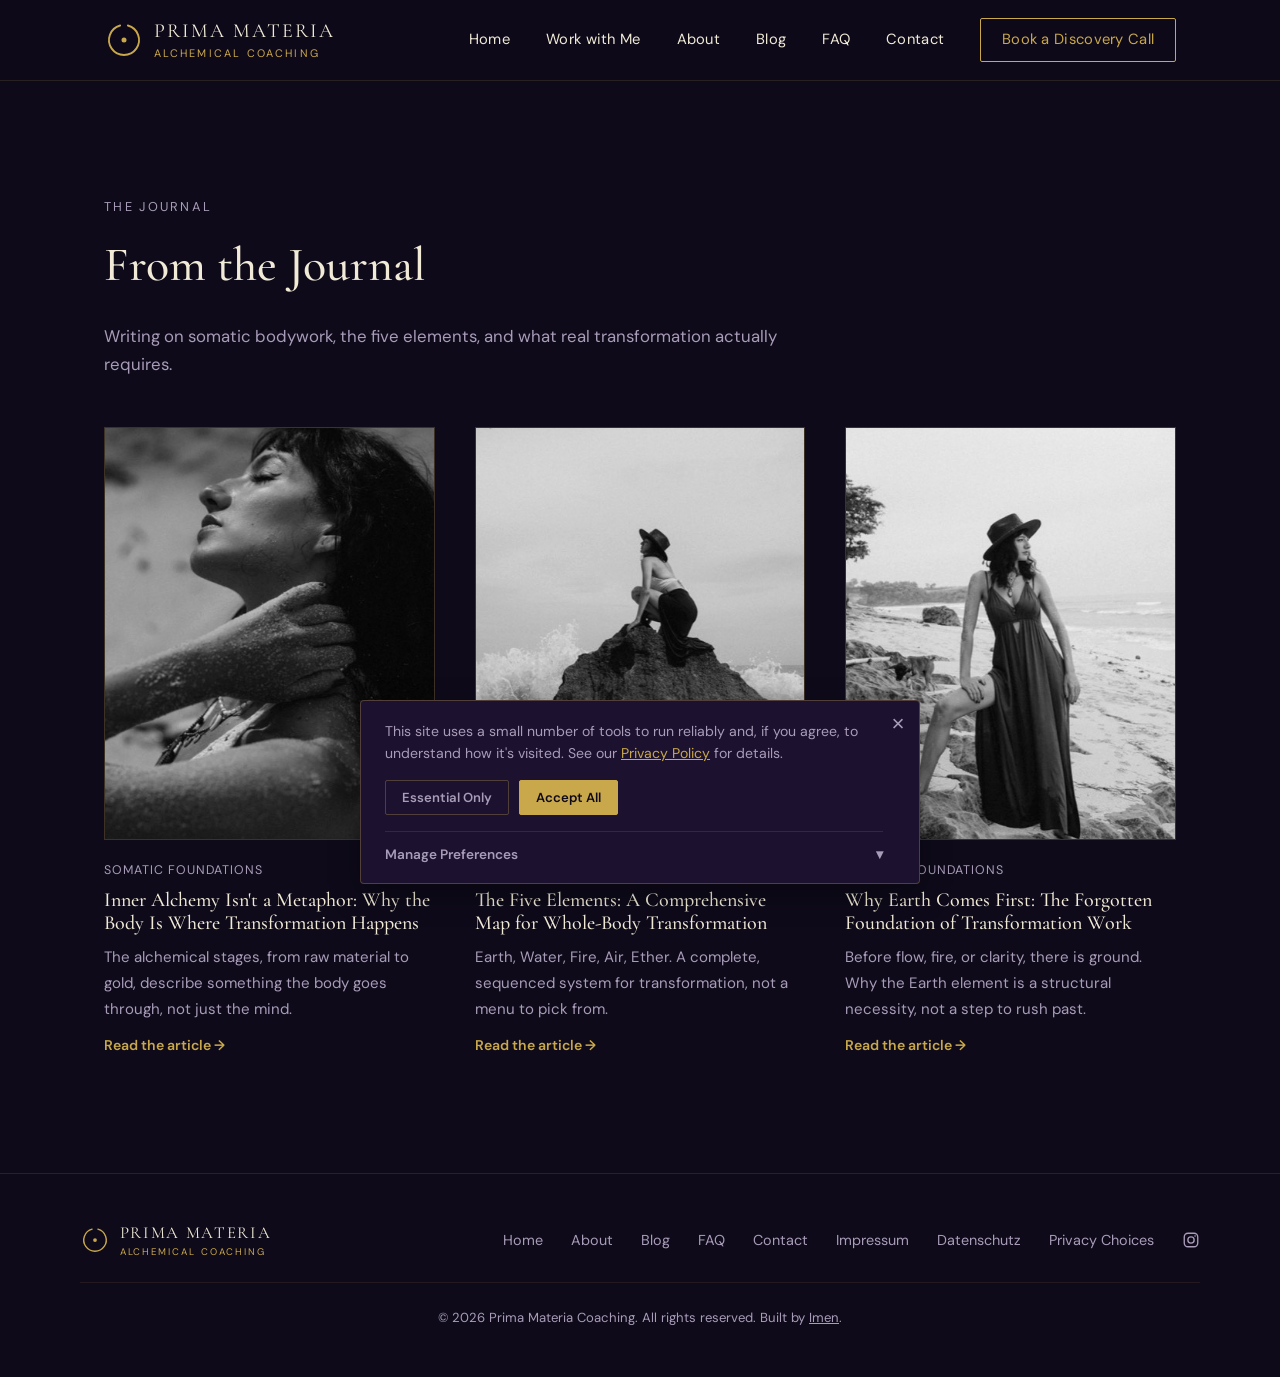
==== commit 4ee5bf56: "Rebuild logo as icon+text instead of a scaled raster image Measured the source PNG directly: "PRIMA " ====
--- a/blog.html
+++ b/blog.html
@@ -76,7 +76,7 @@
 
 <header class="site-header" id="siteHeader">
   <div class="nav-wrap">
-    <a href="index.html#top" class="brand"><img src="images/logo.png" alt="Prima Materia Coaching" class="brand-logo" width="1600" height="420"></a>
+    <a href="index.html#top" class="brand"><svg class="brand-icon" viewBox="0 0 64 64" width="40" height="40" aria-hidden="true"><path d="M38.21 8.82A24 24 0 1 1 25.79 8.82" fill="none" stroke="currentColor" stroke-width="3" stroke-linecap="round"/><circle cx="32" cy="32" r="4" fill="currentColor"/></svg><span class="brand-text"><span class="brand-title">Prima Materia</span><span class="brand-subtitle">Alchemical Coaching</span></span></a>
 
     <nav class="site-nav" id="siteNav" aria-label="Primary">
       <a href="index.html#top">Home</a>
@@ -136,7 +136,7 @@
 
 <footer class="site-footer">
   <div class="footer-inner">
-    <a href="index.html#top" class="brand brand--footer"><img src="images/logo.png" alt="Prima Materia Coaching" class="brand-logo" width="1600" height="420"></a>
+    <a href="index.html#top" class="brand brand--footer"><svg class="brand-icon" viewBox="0 0 64 64" width="30" height="30" aria-hidden="true"><path d="M38.21 8.82A24 24 0 1 1 25.79 8.82" fill="none" stroke="currentColor" stroke-width="3" stroke-linecap="round"/><circle cx="32" cy="32" r="4" fill="currentColor"/></svg><span class="brand-text"><span class="brand-title">Prima Materia</span><span class="brand-subtitle">Alchemical Coaching</span></span></a>
     <nav class="footer-nav" aria-label="Footer">
       <a href="index.html#top">Home</a>
       <a href="index.html#about">About</a>
--- a/css/style.css
+++ b/css/style.css
@@ -417,18 +417,35 @@
   justify-content: space-between;
 }
 .brand {
-  font-family: var(--font-display);
-  font-size: 1.3rem;
-  letter-spacing: 0.06em;
-  color: var(--gold);
   text-decoration: none;
   display: inline-flex;
   align-items: center;
-}
-.brand-logo {
+  gap: 0.6rem;
+}
+.brand-icon {
   display: block;
-  height: 40px;
-  width: auto;
+  flex-shrink: 0;
+  color: var(--gold);
+}
+.brand-text {
+  display: flex;
+  flex-direction: column;
+  line-height: 1.25;
+}
+.brand-title {
+  font-family: var(--font-display);
+  font-size: 1.25rem;
+  letter-spacing: 0.1em;
+  text-transform: uppercase;
+  color: var(--text);
+}
+.brand-subtitle {
+  font-family: var(--font-body);
+  font-size: 0.68rem;
+  letter-spacing: 0.2em;
+  text-transform: uppercase;
+  color: var(--gold);
+  margin-top: 0.3em;
 }
 .site-nav {
   display: flex;
@@ -487,7 +504,7 @@
   transform: translateY(-7px) rotate(-45deg);
 }
 
-@media (max-width: 780px) {
+@media (max-width: 1000px) {
   .nav-toggle { display: flex; }
   .site-nav {
     position: fixed;
@@ -1205,7 +1222,8 @@
   justify-content: space-between;
   gap: 1.5rem;
 }
-.brand--footer .brand-logo { height: 32px; }
+.brand--footer .brand-title { font-size: 1.05rem; }
+.brand--footer .brand-subtitle { font-size: 0.6rem; }
 .footer-nav {
   display: flex;
   flex-wrap: wrap;
